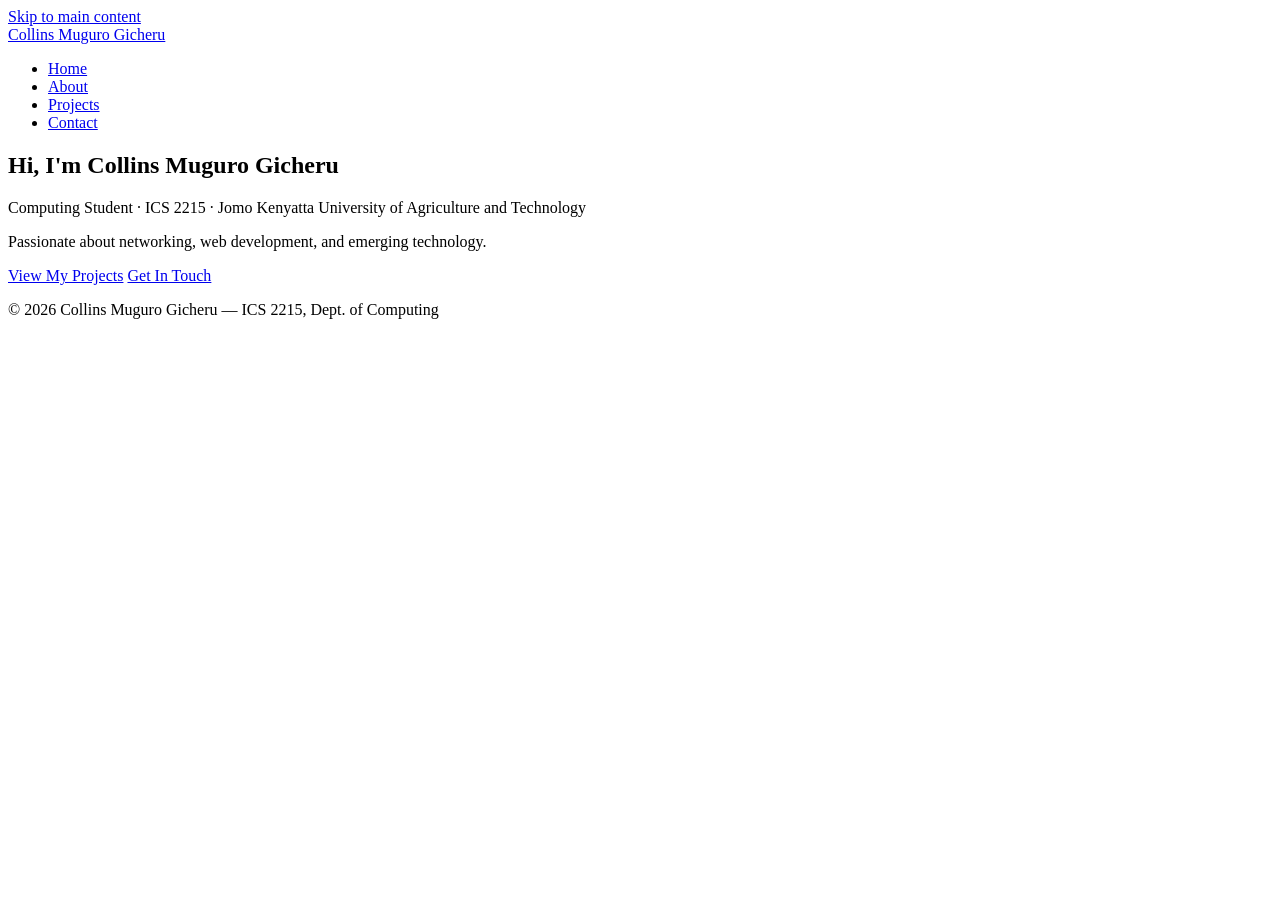
==== index.html @ 5372d753 "Update meta description and add Google verification" ====
<!-- Paste this into EVERY HTML file and customise the <title> and <main> -->
<!DOCTYPE html>
<html lang="en">
<head>
  <meta charset="UTF-8">
  <!-- REQUIRED for responsive design on mobile -->
  <meta name="viewport" content="width=device-width, initial-scale=1.0">
  <meta name="description" content="Portfolio of Collins Muguro Gicheru — Computing student at JKUAT">
  <title>Collins Muguro Gicheru | Portfolio</title>
  <link rel="stylesheet" href="css/style.css">
  <meta name="google-site-verification" content="IMWEQJsufeYtgXxwFRLSCEkJa6uYk1u47TuHpb3jnJY" />
</head>
<body>

  <!-- Skip link: allows keyboard users to skip the nav -->
  <a href="#main" class="skip-link">Skip to main content</a>

  <header>
    <div class="container">
      <a href="index.html" class="logo">Collins Muguro Gicheru</a>
      <nav aria-label="Main navigation">
        <ul>
          <!-- Add class="active" to the current page's link -->
          <li><a href="index.html" class="active">Home</a></li>
          <li><a href="about.html">About</a></li>
          <li><a href="projects.html">Projects</a></li>
          <li><a href="contact.html">Contact</a></li>
        </ul>
      </nav>
    </div>
  </header>

  <main id="main">
   <section class="hero">
  <div class="container">
    <h1>Hi, I'm <span class="accent">Collins Muguro Gicheru</span></h1>
    <p class="tagline">Computing Student · ICS 2215 · Jomo Kenyatta University of Agriculture and Technology</p>
    <p>Passionate about networking, web development, and emerging technology.</p>
    <div class="hero-btns">
      <a href="projects.html" class="btn">View My Projects</a>
      <a href="contact.html" class="btn btn-outline">Get In Touch</a>
    </div>
  </div>
</section>
  </main>

  <footer>
    <div class="container">
      <p>&copy; <span id="year"></span> Collins Muguro Gicheru — ICS 2215, Dept. of Computing</p>
    </div>
  </footer>
  <script>document.getElementById('year').textContent = new Date().getFullYear();</script>
</body>
</html>
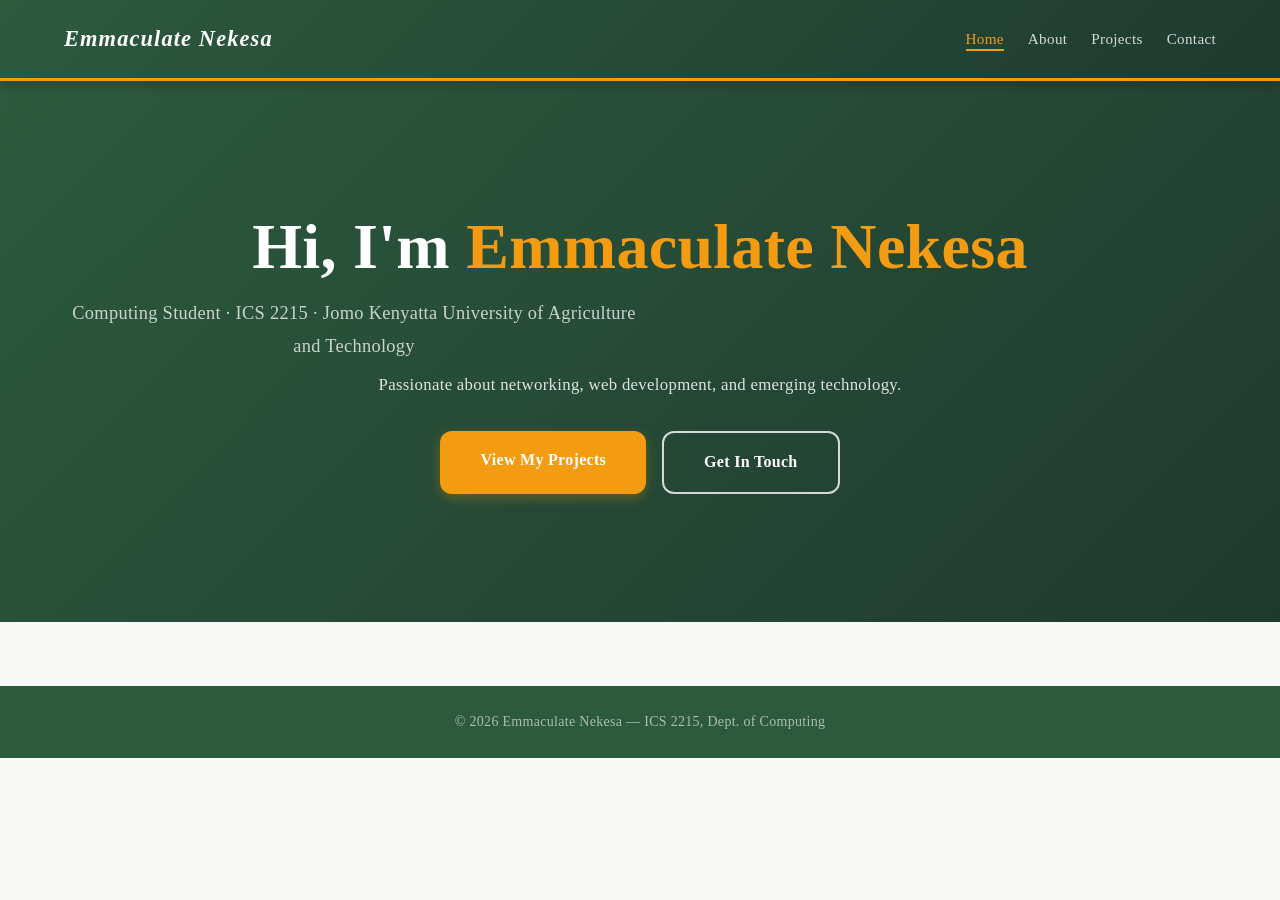
==== commit 1c450b68: "Update portfolio with Emmaculate Nekesa branding and unique CSS styling" ====
--- a/index.html
+++ b/index.html
@@ -5,9 +5,10 @@
   <meta charset="UTF-8">
   <!-- REQUIRED for responsive design on mobile -->
   <meta name="viewport" content="width=device-width, initial-scale=1.0">
-  <meta name="description" content="Portfolio of Collins Muguro Gicheru — Computing student at JKUAT">
-  <title>Collins Muguro Gicheru | Portfolio</title>
+  <meta name="description" content="Portfolio of Emmaculate Nekesa — Computing student at JKUAT">
+  <title>Emmaculate Nekesa | Portfolio</title>
   <link rel="stylesheet" href="css/style.css">
+  <meta name="google-site-verification" content="IMWEQJsufeYtgXxwFRLSCEkJa6uYk1u47TuHpb3jnJY" />
   <meta name="google-site-verification" content="IMWEQJsufeYtgXxwFRLSCEkJa6uYk1u47TuHpb3jnJY" />
 </head>
 <body>
@@ -17,7 +18,7 @@
 
   <header>
     <div class="container">
-      <a href="index.html" class="logo">Collins Muguro Gicheru</a>
+      <a href="index.html" class="logo">Emmaculate Nekesa</a>
       <nav aria-label="Main navigation">
         <ul>
           <!-- Add class="active" to the current page's link -->
@@ -33,7 +34,7 @@
   <main id="main">
    <section class="hero">
   <div class="container">
-    <h1>Hi, I'm <span class="accent">Collins Muguro Gicheru</span></h1>
+    <h1>Hi, I'm <span class="accent">Emmaculate Nekesa</span></h1>
     <p class="tagline">Computing Student · ICS 2215 · Jomo Kenyatta University of Agriculture and Technology</p>
     <p>Passionate about networking, web development, and emerging technology.</p>
     <div class="hero-btns">
@@ -46,7 +47,7 @@
 
   <footer>
     <div class="container">
-      <p>&copy; <span id="year"></span> Collins Muguro Gicheru — ICS 2215, Dept. of Computing</p>
+      <p>&copy; <span id="year"></span> Emmaculate Nekesa — ICS 2215, Dept. of Computing</p>
     </div>
   </footer>
   <script>document.getElementById('year').textContent = new Date().getFullYear();</script>
--- a/css/style.css
+++ b/css/style.css
@@ -0,0 +1,270 @@
+/* === 1. RESET & BOX-SIZING === */
+*, *::before, *::after {
+  box-sizing: border-box;
+  margin: 0;
+  padding: 0;
+}
+
+/* === 2. CSS CUSTOM PROPERTIES (change these to personalise) === */
+:root {
+  --clr-primary:  #2D5A3D;  /* Deep forest green */
+  --clr-accent:   #F39C12;  /* Vibrant orange */
+  --clr-text:     #2C3E50;
+  --clr-muted:    #7F8C8D;
+  --clr-bg:       #F8F9F7;
+  --clr-white:    #FFFFFF;
+  --clr-border:   #D5D8DC;
+  --radius:       12px;
+  --shadow:       0 4px 15px rgba(0,0,0,0.1);
+  --max-width:    1200px;
+}
+
+/* === 3. BASE TYPOGRAPHY === */
+body {
+  font-family: 'Georgia', 'Trebuchet MS', serif, system-ui;
+  font-size: 17px;
+  line-height: 1.75;
+  color: var(--clr-text);
+  background: var(--clr-bg);
+  letter-spacing: 0.3px;
+}
+h1 { font-size: clamp(2.2rem, 6vw, 3.8rem); line-height: 1.2; font-weight: 800; }
+h2 { font-size: 2rem; margin-bottom: 1.25rem; font-weight: 700; }
+h3 { font-size: 1.35rem; font-weight: 600; }
+a  { color: var(--clr-primary); transition: color 0.3s; }
+img{ max-width: 100%; height: auto; display: block; border-radius: var(--radius); }
+
+/* === 4. LAYOUT CONTAINER === */
+.container {
+  max-width: var(--max-width);
+  margin: 0 auto;
+  padding: 0 1.5rem;
+}
+
+/* === 5. SKIP LINK (accessibility) === */
+.skip-link {
+  position: absolute;
+  top: -100px;
+  left: 0;
+  background: var(--clr-primary);
+  color: white;
+  padding: 0.5rem 1rem;
+  z-index: 9999;
+  text-decoration: none;
+}
+.skip-link:focus { top: 0; }
+
+/* === 6. HEADER + NAVIGATION (Flexbox) === */
+header {
+  background: linear-gradient(135deg, var(--clr-primary) 0%, #1E3A2F 100%);
+  padding: 1.2rem 0;
+  position: sticky;
+  top: 0;
+  z-index: 100;
+  box-shadow: 0 4px 12px rgba(0,0,0,0.2);
+  border-bottom: 3px solid var(--clr-accent);
+}
+header .container {
+  display: flex;              /* FLEXBOX — row layout */
+  justify-content: space-between;
+  align-items: center;
+  flex-wrap: wrap;
+  gap: 0.75rem;
+}
+.logo {
+  font-size: 1.4rem;
+  font-weight: 800;
+  color: white;
+  text-decoration: none;
+  letter-spacing: 0.05em;
+  font-style: italic;
+}
+nav ul  { list-style: none; display: flex; gap: 1.5rem; }
+nav a   {
+  color: rgba(255,255,255,0.8);
+  text-decoration: none;
+  font-size: 0.95rem;
+  font-weight: 500;
+  padding-bottom: 2px;
+  border-bottom: 2px solid transparent;
+  transition: all 0.2s;
+}
+nav a:hover, nav a.active {
+  color: var(--clr-accent);
+  border-bottom-color: var(--clr-accent);
+}
+
+/* === 7. HERO SECTION === */
+.hero {
+  background: linear-gradient(135deg, var(--clr-primary) 0%, #1E3A2F 100%);
+  color: white;
+  padding: 7rem 1.5rem;
+  text-align: center;
+  position: relative;
+  overflow: hidden;
+}
+.hero .accent { color: var(--clr-accent); }
+.hero .tagline {
+  font-size: 1.15rem;
+  opacity: 0.75;
+  margin: 0.75rem 0 0.5rem;
+}
+.hero p {
+  max-width: 580px;
+  margin: 0 auto 2rem;
+  opacity: 0.85;
+  font-size: 1.05rem;
+}
+.hero-btns { display: flex; gap: 1rem; justify-content: center; flex-wrap: wrap; }
+
+/* === 8. BUTTONS === */
+.btn {
+  display: inline-block;
+  padding: 0.95rem 2.5rem;
+  background: var(--clr-accent);
+  color: white;
+  border-radius: var(--radius);
+  text-decoration: none;
+  font-weight: 700;
+  font-size: 1rem;
+  border: none;
+  cursor: pointer;
+  transition: all 0.3s ease;
+  box-shadow: 0 4px 12px rgba(243, 156, 18, 0.3);
+}
+.btn:hover     { opacity: 0.9; transform: translateY(-2px); box-shadow: 0 6px 18px rgba(243, 156, 18, 0.4); }
+.btn-outline   {
+  background: transparent;
+  border: 2.5px solid rgba(255,255,255,0.8);
+  color: white;
+  box-shadow: none;
+}
+.btn-outline:hover { border-color: white; background: rgba(255,255,255,0.1); }
+
+/* === 9. PROJECT CARDS (CSS Grid) === */
+.projects-section { padding: 4rem 0; }
+.cards {
+  display: grid;
+  grid-template-columns: repeat(auto-fit, minmax(260px, 1fr));
+  gap: 1.5rem;
+  padding: 1.5rem 0;
+}
+.card {
+  background: var(--clr-white);
+  border-radius: var(--radius);
+  padding: 2rem;
+  border: 2px solid var(--clr-border);
+  box-shadow: var(--shadow);
+  display: flex;
+  flex-direction: column;
+  gap: 0.8rem;
+  transition: all 0.3s ease;
+  position: relative;
+}
+.card::before {
+  content: '';
+  position: absolute;
+  top: 0;
+  left: 0;
+  right: 0;
+  height: 4px;
+  background: var(--clr-accent);
+  border-radius: var(--radius) var(--radius) 0 0;
+}
+.card:hover  { transform: translateY(-5px); box-shadow: 0 12px 30px rgba(0,0,0,0.15); }
+.card-tag {
+  display: inline-block;
+  background: var(--clr-accent);
+  color: white;
+  font-size: 0.75rem;
+  font-weight: 700;
+  padding: 5px 12px;
+  border-radius: 20px;
+  text-transform: uppercase;
+  letter-spacing: 0.08em;
+  align-self: flex-start;
+}
+.card h3    { font-size: 1.1rem; color: var(--clr-primary); }
+.card p     { font-size: 0.9rem; color: var(--clr-muted); flex: 1; }
+.card-link  { margin-top: auto; font-weight: 600; font-size: 0.9rem; }
+
+/* === 10. ABOUT PAGE === */
+.about-section  { padding: 4rem 0; }
+.profile-img    { width: 160px; height: 160px; border-radius: 50%; object-fit: cover; margin-bottom: 1rem; }
+.skills-list    { list-style: none; padding: 0.5rem 0; }
+.skills-list li { padding: 6px 0; border-bottom: 1px solid var(--clr-border); font-size: 0.95rem; }
+.skills-list li::before { content: "→ "; color: var(--clr-accent); font-weight: 700; }
+
+table          { width: 100%; border-collapse: collapse; margin-top: 1rem; }
+table th       { background: var(--clr-primary); color: white; padding: 10px 14px; text-align: left; }
+table td       { padding: 9px 14px; border-bottom: 1px solid var(--clr-border); font-size: 0.9rem; }
+table tr:nth-child(even) td { background: var(--clr-bg); }
+
+/* === 11. CONTACT FORM === */
+.contact-section  { padding: 4rem 0; }
+.contact-form     { max-width: 620px; margin: 0 auto; background: var(--clr-white); padding: 2.5rem; border-radius: var(--radius); border: 1px solid var(--clr-border); box-shadow: var(--shadow); }
+.form-group       { display: flex; flex-direction: column; gap: 6px; margin-bottom: 1.4rem; }
+label             { font-size: 0.875rem; font-weight: 600; color: var(--clr-text); }
+input, select, textarea {
+  width: 100%;
+  padding: 0.65rem 0.9rem;
+  border: 1.5px solid var(--clr-border);
+  border-radius: var(--radius);
+  font-size: 1rem;
+  font-family: inherit;
+  transition: border-color 0.2s, box-shadow 0.2s;
+}
+input:focus, select:focus, textarea:focus {
+  outline: none;
+  border-color: var(--clr-primary);
+  box-shadow: 0 0 0 3px rgba(26,60,110,0.12);
+}
+
+/* === 12. FOOTER === */
+footer {
+  background: var(--clr-primary);
+  color: rgba(255,255,255,0.6);
+  text-align: center;
+  padding: 1.5rem;
+  font-size: 0.875rem;
+  margin-top: 4rem;
+}
+/* === 13. RESPONSIVE MEDIA QUERIES === */
+
+/* Tablet and above — 768px+ */
+@media (min-width: 768px) {
+  .about-grid {
+    display: grid;
+    grid-template-columns: 220px 1fr;
+    gap: 3rem;
+    align-items: start;
+  }
+  .hero { padding: 8rem 1.5rem; }
+}
+
+/* Desktop — 1024px+ */
+@media (min-width: 1024px) {
+  .cards   { grid-template-columns: repeat(3, 1fr); }
+  .hero h1 { font-size: 4rem; }
+}
+
+/* Mobile only — collapse nav to centre-aligned column */
+@media (max-width: 599px) {
+  header .container {
+    flex-direction: column;
+    text-align: center;
+  }
+  nav ul {
+    gap: 1rem;
+    flex-wrap: wrap;
+    justify-content: center;
+  }
+  .hero  { padding: 3.5rem 1rem; }
+  .contact-form { padding: 1.5rem; }
+}
+
+/* Print — hide navigation and buttons */
+@media print {
+  header, footer, .btn, .hero-btns { display: none; }
+  body { font-size: 12pt; color: black; background: white; }
+}
